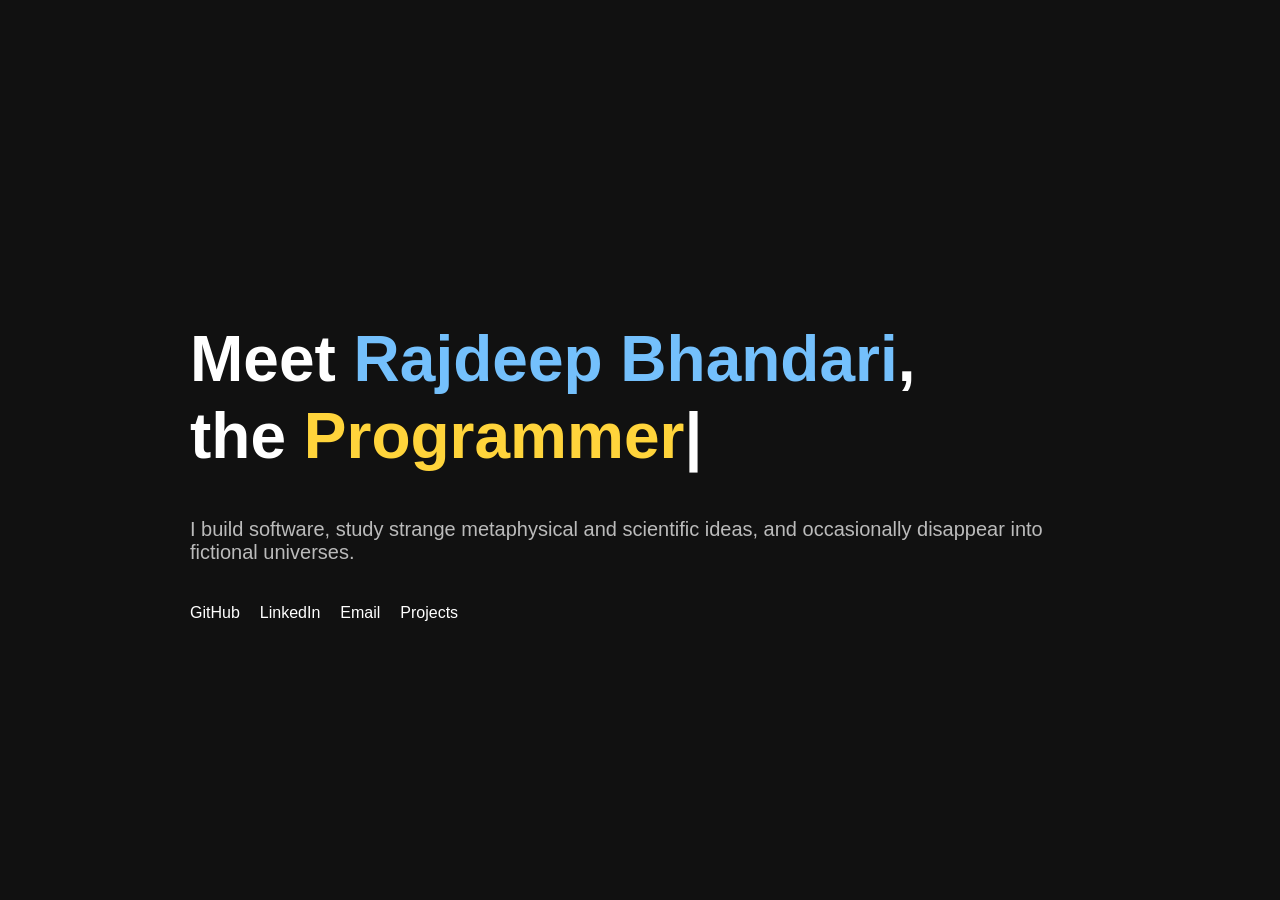
==== index.html @ a2648d7e "Add files via upload" ====
<!DOCTYPE html>
<html lang="en">
<head>
    <meta charset="UTF-8">
    <meta name="viewport" content="width=device-width, initial-scale=1.0">
    <title>Your Name</title>

    <link rel="stylesheet" href="style.css">
</head>
<body>

<header class="hero">

    <div class="hero-content">

        <h1>
            Meet <span class="name">Rajdeep Bhandari</span>,<br>
            the <span id="rotating-text">Programmer</span><span class="cursor">|</span>
        </h1>

        <p class="subtitle">
            I build software, study strange metaphysical and scientific ideas, and occasionally disappear into fictional universes.
        </p>

        <div class="links">
            <a href="https://github.com/Ramjdeemp">GitHub</a>
            <a href="https://www.linkedin.com/in/rajdeep-bhandari-08751927b/">LinkedIn</a>
            <a href="mailto:bhandarirajdeep889@gmail.com">Email</a>
            <a href="projects.html">Projects</a>
        </div>

    </div>

</header>

<script src="script.js"></script>

</body>
</html>
---- style.css ----
body{
    margin:0;
    background:#111;
    color:white;
    font-family:Inter,sans-serif;
}

.hero{
    height:100vh;
    display:flex;
    justify-content:center;
    align-items:center;
}

.hero-content{
    width:min(900px,90%);
}

h1{
    font-size:4rem;
    line-height:1.2;
}

.name{
    color:#74c0fc;
}

#rotating-text{
    transition:opacity .25s;
    color:#ffd43b;
}

.cursor{

    animation:blink .8s infinite;
}

@keyframes blink{

    50%{
        opacity:0;
    }

}

.subtitle{

    margin-top:20px;
    font-size:1.25rem;
    color:#bbb;
}

.links{

    margin-top:40px;
    display:flex;
    gap:20px;
}

.links a{

    color:white;
    text-decoration:none;
}
@media (max-width:600px){

    .hero{
        min-height:100dvh;
    }

    .hero-content{
        width:90%;
    }

    h1{
        font-size:2.7rem;
        line-height:1.2;
    }

    .subtitle{
        font-size:1.05rem;
        line-height:1.6;
    }

    .links{
        flex-wrap:wrap;
        gap:12px;
    }

    .links a{
        padding:10px 15px;
        border:1px solid #333;
        border-radius:8px;
    }

}
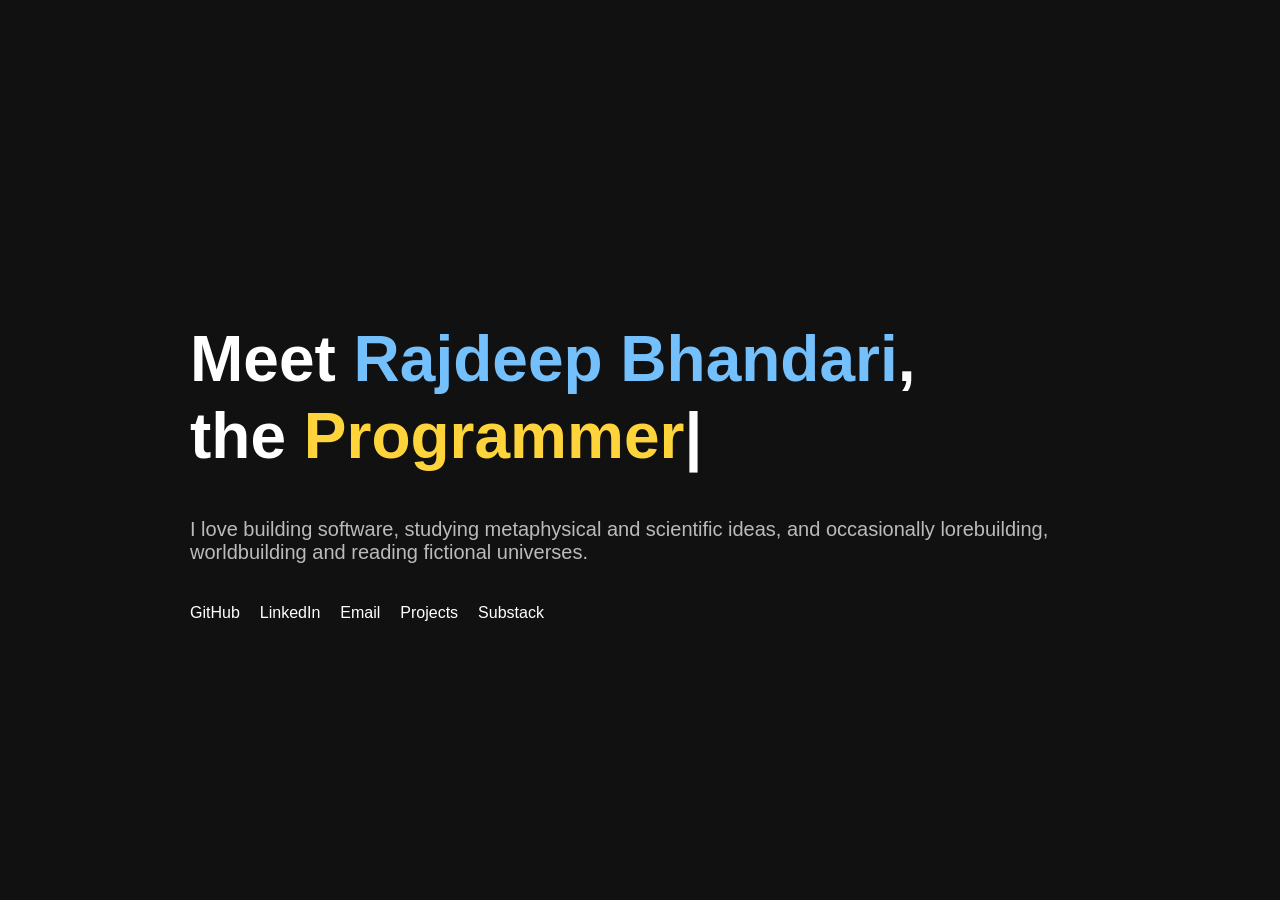
==== commit ea545f97: "Revise subtitle and add Substack link Updated the subtitle and added a link to Substack." ====
--- a/index.html
+++ b/index.html
@@ -19,14 +19,15 @@
         </h1>
 
         <p class="subtitle">
-            I build software, study strange metaphysical and scientific ideas, and occasionally disappear into fictional universes.
+            I love building software, studying metaphysical and scientific ideas, and occasionally lorebuilding, worldbuilding and reading fictional universes.
         </p>
 
         <div class="links">
             <a href="https://github.com/Ramjdeemp">GitHub</a>
-            <a href="https://www.linkedin.com/in/rajdeep-bhandari-08751927b/">LinkedIn</a>
+            <a href="https://www.linkedin.com/in/rajdeep-bhandari-6a1500303/">LinkedIn</a>
             <a href="mailto:bhandarirajdeep889@gmail.com">Email</a>
             <a href="projects.html">Projects</a>
+            <a href="https://substack.com/@guts2011">Substack</a>
         </div>
 
     </div>
@@ -36,4 +37,4 @@
 <script src="script.js"></script>
 
 </body>
-</html>+</html>
